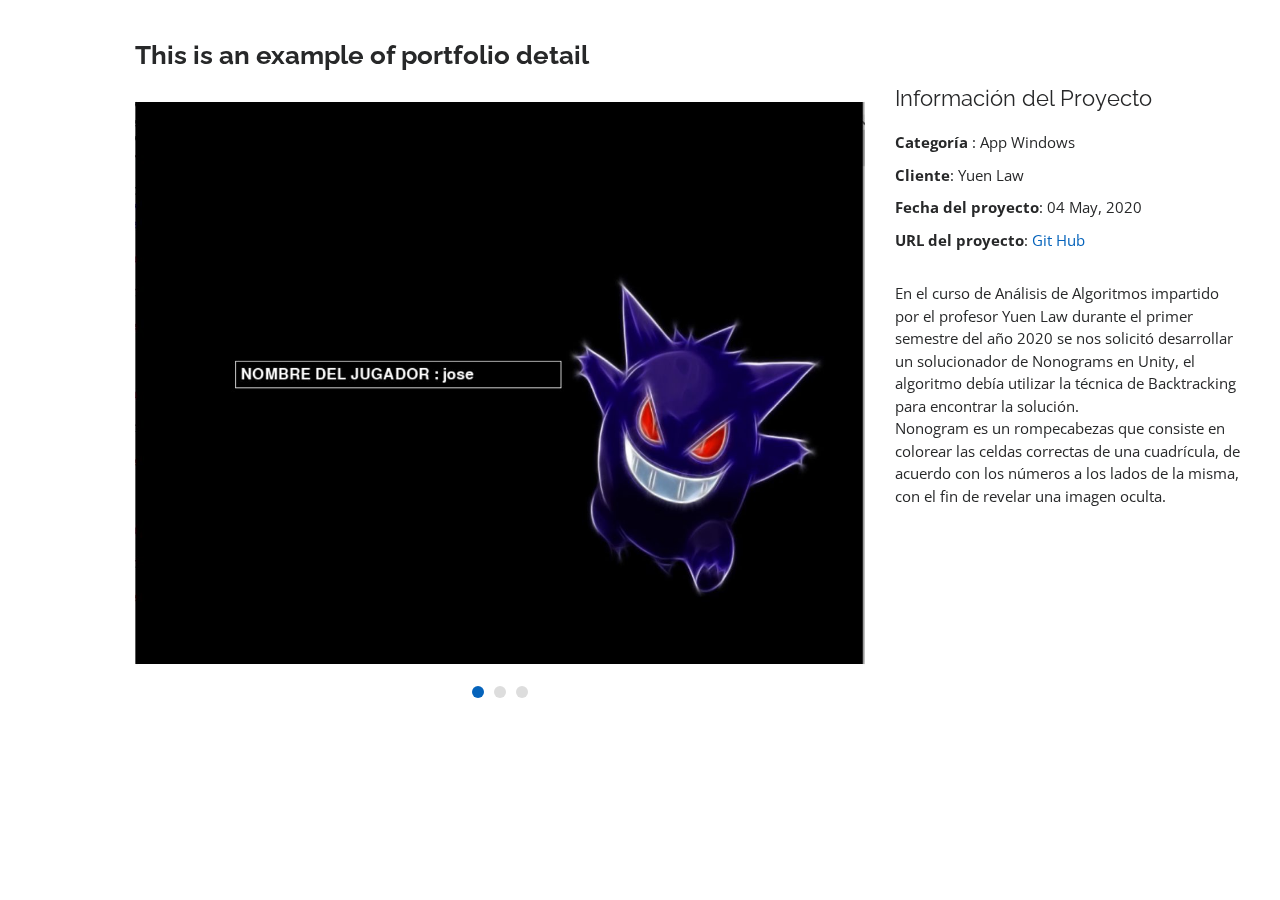
==== MyResume/portfolio-details-connect-four.html @ fcbcdb6d "Update" ====
<!DOCTYPE html>
<html lang="en">

<head>
    <meta charset="utf-8">
    <meta content="width=device-width, initial-scale=1.0" name="viewport">

    <title>Portfolio Details - Personal Bootstrap Template</title>
    <meta content="" name="description">
    <meta content="" name="keywords">

    <!-- Favicons -->
    <link href="assets/img/favicon.png" rel="icon">
    <link href="assets/img/apple-touch-icon.png" rel="apple-touch-icon">

    <!-- Google Fonts -->
    <link href="https://fonts.googleapis.com/css?family=Open+Sans:300,300i,400,400i,600,600i,700,700i|Raleway:300,300i,400,400i,500,500i,600,600i,700,700i|Poppins:300,300i,400,400i,500,500i,600,600i,700,700i" rel="stylesheet">

    <!-- Vendor CSS Files -->
    <link href="assets/vendor/bootstrap/css/bootstrap.min.css" rel="stylesheet">
    <link href="assets/vendor/icofont/icofont.min.css" rel="stylesheet">
    <link href="assets/vendor/boxicons/css/boxicons.min.css" rel="stylesheet">
    <link href="assets/vendor/venobox/venobox.css" rel="stylesheet">
    <link href="assets/vendor/owl.carousel/assets/owl.carousel.min.css" rel="stylesheet">
    <link href="assets/vendor/aos/aos.css" rel="stylesheet">

    <!-- Template Main CSS File -->
    <link href="assets/css/style.css" rel="stylesheet">

    <!-- =======================================================
  * Template Name: MyResume - v2.2.1
  * Template URL: https://bootstrapmade.com/free-html-bootstrap-template-my-resume/
  * Author: BootstrapMade.com
  * License: https://bootstrapmade.com/license/
  ======================================================== -->
</head>

<body>

    <main id="main">

        <!-- ======= Portfolio Details ======= -->
        <section id="portfolio-details" class="portfolio-details">
            <div class="container" data-aos="fade-up">

                <div class="row">

                    <div class="col-lg-8">
                        <h2 class="portfolio-title">This is an example of portfolio detail</h2>
                        <div class="owl-carousel portfolio-details-carousel">
                            <img src="assets/img/portfolio/connect_four_1.jpg" class="img-fluid" alt="">
                            <img src="assets/img/portfolio/connect_four_2.jpg" class="img-fluid" alt="">
                            <img src="assets/img/portfolio/connect_four_3.jpg" class="img-fluid" alt="">
                        </div>
                    </div>

                    <div class="col-lg-4 portfolio-info">
                        <h3>Información del Proyecto</h3>
                        <ul>
                            <li><strong>Categoría </strong>: App Windows</li>
                            <li><strong>Cliente</strong>: Yuen Law</li>
                            <li><strong>Fecha del proyecto</strong>: 04 May, 2020</li>
                            <li><strong>URL del proyecto</strong>: <a href="https://github.com/JOQUINYD/Project1_AA">Git Hub</a></li>
                        </ul>

                        <p>
                            En el curso de Análisis de Algoritmos impartido por el profesor Yuen Law durante el primer semestre del año 2020 se nos solicitó desarrollar un solucionador de Nonograms en Unity, el algoritmo debía utilizar la técnica de Backtracking para encontrar la
                            solución.
                            <br> Nonogram es un rompecabezas que consiste en colorear las celdas correctas de una cuadrícula, de acuerdo con los números a los lados de la misma, con el fin de revelar una imagen oculta.
                        </p>

                    </div>

                </div>

            </div>
        </section>
        <!-- End Portfolio Details -->

    </main>
    <!-- End #main -->

    <a href="#" class="back-to-top"><i class="bx bx-up-arrow-alt"></i></a>
    <div id="preloader"></div>

    <!-- Vendor JS Files -->
    <script src="assets/vendor/jquery/jquery.min.js"></script>
    <script src="assets/vendor/bootstrap/js/bootstrap.bundle.min.js"></script>
    <script src="assets/vendor/jquery.easing/jquery.easing.min.js"></script>
    <script src="assets/vendor/php-email-form/validate.js"></script>
    <script src="assets/vendor/waypoints/jquery.waypoints.min.js"></script>
    <script src="assets/vendor/counterup/counterup.min.js"></script>
    <script src="assets/vendor/isotope-layout/isotope.pkgd.min.js"></script>
    <script src="assets/vendor/venobox/venobox.min.js"></script>
    <script src="assets/vendor/owl.carousel/owl.carousel.min.js"></script>
    <script src="assets/vendor/typed.js/typed.min.js"></script>
    <script src="assets/vendor/aos/aos.js"></script>

    <!-- Template Main JS File -->
    <script src="assets/js/main.js"></script>

</body>

</html>
---- MyResume/assets/vendor/venobox/venobox.css ----
/* ------ venobox.css --------*/
.vbox-overlay *, .vbox-overlay *:before, .vbox-overlay *:after{
    -webkit-backface-visibility: hidden;
    -webkit-box-sizing:border-box;
    -moz-box-sizing:border-box;
    box-sizing:border-box;
}
.vbox-overlay * { 
    -webkit-backface-visibility: visible;
    backface-visibility: visible;
}
.vbox-overlay{
    display: -webkit-flex;
    display: flex;
    -webkit-flex-direction: column;
    flex-direction: column;
    -webkit-justify-content: center;
    justify-content: center;
    -webkit-align-items: center;
    align-items: center;
    position: fixed;
    left: 0;
    top: 0;
    bottom: 0;
    right: 0;
    z-index: 999999;
}

/* ----- navigation ----- */
.vbox-title{
    width: 100%;
    height: 40px;
    float: left;
    text-align: center;
    line-height: 28px;
    font-size: 12px;
    padding: 6px 50px;
    overflow: hidden;
    position: fixed;
    display: none;
    left: 0;
    z-index: 89;
}
.vbox-close{
    cursor: pointer;
    position: fixed;
    top: -1px;
    right: 0;
    width: 50px;
    height: 40px;
    padding: 6px;
    display: block;
    background-position:10px center;
    overflow: hidden;
    font-size: 24px;
    line-height: 1;
    text-align: center;
    z-index: 99;
}
.vbox-left{
    cursor: pointer;
    position: fixed;
    left: 0;
    height: 40px;
    overflow: hidden;
    line-height: 28px;
    font-size: 12px;
    z-index: 99;
    display: flex;
    align-items:center;
}
.vbox-num{
    display: inline-block;
    margin: 6px 0 6px 15px;
}
/* ----- Social share ----- */
.vbox-share{
    line-height: 28px;
    font-size: 12px;
    overflow: hidden;
    position: fixed;
    left: 0;
    z-index: 98;
    display: flex;
    align-items:center;
    justify-content: center;
    width: 100%;
    text-align: center;
}
.vbox-share svg{
    max-height: 28px;
    width: 28px;
    z-index: 10;
    margin-left: 12px;
    margin-top: 6px;
    margin-bottom: 6px;
    vertical-align: middle;
}


/* ----- navigation ARROWS ----- */
.vbox-next, .vbox-prev{
    position: fixed;
    top: 50%;
    margin-top: -15px;
    overflow: hidden;
    cursor: pointer;
    display: block;
    width: 45px;
    height: 45px;
    z-index: 99;
}
.vbox-next span, .vbox-prev span{
    position: relative;
    width: 20px;
    height: 20px;
    border: 2px solid transparent;
    border-top-color: #B6B6B6;
    border-right-color: #B6B6B6;
    text-indent: -100px;
    position: absolute;
    top: 8px;
    display: block;
}
.vbox-prev{
    left: 15px;
}
.vbox-next{
    right: 15px;
}
.vbox-prev span{
    left: 10px;
    -ms-transform: rotate(-135deg);
    -webkit-transform: rotate(-135deg);
    transform: rotate(-135deg);
}
.vbox-next span{
    -ms-transform: rotate(45deg);
    -webkit-transform: rotate(45deg);
    transform: rotate(45deg);
    right: 10px;
}
/* ------- inline window ------ */
.vbox-inline{
    width: 420px;
    height: 315px;
    height: 70vh;
    padding: 10px;
    background: #fff;
    margin: 0 auto;
    overflow: auto;
    text-align: left;
}
/* ------- Video & iFrames window ------ */
.venoframe{
    max-width: 100%;
    width: 100%;
    border: none;
    width: 100%;
    height: 260px;
    height: 70vh;
}
.venoframe.vbvid{
    height: 260px;
}
@media (min-width: 768px) {
    .venoframe, .vbox-inline{
        width: 90%;
        height: 360px;
        height: 70vh;
    }
    .venoframe.vbvid{
        width: 640px;
        height: 360px;
    }
}
@media (min-width: 992px) {
    .venoframe, .vbox-inline{
        max-width: 1200px;
        width: 80%;
        height: 540px;
        height: 70vh;
    }
    .venoframe.vbvid{
        width: 960px;
        height: 540px;
    }
}
/* 
Please do NOT edit this part! 
or at least read this note: http://i.imgur.com/7C0ws9e.gif
*/
.vbox-open{
    overflow: hidden;
}
.vbox-container{
    position: absolute;
    left: 0;
    right: 0;
    top: 0;
    bottom: 0;
    overflow-x: hidden;
    overflow-y: scroll;
    overflow-scrolling: touch;
    -webkit-overflow-scrolling: touch;
    z-index: 20;
    max-height: 100%;

}

.vbox-content{
    text-align: center;
    float: left;
    width: 100%;
    position: relative;
    overflow: hidden;
    padding: 20px 4%;
}
.vbox-container img{
    max-width: 100%;
    height: auto;
}
.vbox-figlio{
    box-shadow: 0 0 12px rgba(0,0,0,0.19), 0 6px 6px rgba(0,0,0,0.23);
    max-width: 100%;
    text-align: initial;
}
img.vbox-figlio{
    -webkit-user-select: none;
-khtml-user-select: none;
-moz-user-select: none;
-o-user-select: none;
user-select: none;
}
.vbox-content.swipe-left{
    margin-left: -200px !important;
}
.vbox-content.swipe-right{
    margin-left: 200px !important;
}
.vbox-animated{
    webkit-transition: margin 300ms ease-out;
    transition: margin 300ms ease-out;
}

/* ---------- preloader ----------
 * SPINKIT 
 * http://tobiasahlin.com/spinkit/
-------------------------------- */
.sk-double-bounce,.sk-rotating-plane{width:40px;height:40px;margin:40px auto}.sk-rotating-plane{background-color:#333;-webkit-animation:sk-rotatePlane 1.2s infinite ease-in-out;animation:sk-rotatePlane 1.2s infinite ease-in-out}@-webkit-keyframes sk-rotatePlane{0%{-webkit-transform:perspective(120px) rotateX(0) rotateY(0);transform:perspective(120px) rotateX(0) rotateY(0)}50%{-webkit-transform:perspective(120px) rotateX(-180.1deg) rotateY(0);transform:perspective(120px) rotateX(-180.1deg) rotateY(0)}100%{-webkit-transform:perspective(120px) rotateX(-180deg) rotateY(-179.9deg);transform:perspective(120px) rotateX(-180deg) rotateY(-179.9deg)}}@keyframes sk-rotatePlane{0%{-webkit-transform:perspective(120px) rotateX(0) rotateY(0);transform:perspective(120px) rotateX(0) rotateY(0)}50%{-webkit-transform:perspective(120px) rotateX(-180.1deg) rotateY(0);transform:perspective(120px) rotateX(-180.1deg) rotateY(0)}100%{-webkit-transform:perspective(120px) rotateX(-180deg) rotateY(-179.9deg);transform:perspective(120px) rotateX(-180deg) rotateY(-179.9deg)}}.sk-double-bounce{position:relative}.sk-double-bounce .sk-child{width:100%;height:100%;border-radius:50%;background-color:#333;opacity:.6;position:absolute;top:0;left:0;-webkit-animation:sk-doubleBounce 2s infinite ease-in-out;animation:sk-doubleBounce 2s infinite ease-in-out}.sk-chasing-dots .sk-child,.sk-spinner-pulse,.sk-three-bounce .sk-child{background-color:#333;border-radius:100%}.sk-double-bounce .sk-double-bounce2{-webkit-animation-delay:-1s;animation-delay:-1s}@-webkit-keyframes sk-doubleBounce{0%,100%{-webkit-transform:scale(0);transform:scale(0)}50%{-webkit-transform:scale(1);transform:scale(1)}}@keyframes sk-doubleBounce{0%,100%{-webkit-transform:scale(0);transform:scale(0)}50%{-webkit-transform:scale(1);transform:scale(1)}}.sk-wave{margin:40px auto;width:50px;height:40px;text-align:center;font-size:10px}.sk-wave .sk-rect{background-color:#333;height:100%;width:6px;display:inline-block;-webkit-animation:sk-waveStretchDelay 1.2s infinite ease-in-out;animation:sk-waveStretchDelay 1.2s infinite ease-in-out}.sk-wave .sk-rect1{-webkit-animation-delay:-1.2s;animation-delay:-1.2s}.sk-wave .sk-rect2{-webkit-animation-delay:-1.1s;animation-delay:-1.1s}.sk-wave .sk-rect3{-webkit-animation-delay:-1s;animation-delay:-1s}.sk-wave .sk-rect4{-webkit-animation-delay:-.9s;animation-delay:-.9s}.sk-wave .sk-rect5{-webkit-animation-delay:-.8s;animation-delay:-.8s}@-webkit-keyframes sk-waveStretchDelay{0%,100%,40%{-webkit-transform:scaleY(.4);transform:scaleY(.4)}20%{-webkit-transform:scaleY(1);transform:scaleY(1)}}@keyframes sk-waveStretchDelay{0%,100%,40%{-webkit-transform:scaleY(.4);transform:scaleY(.4)}20%{-webkit-transform:scaleY(1);transform:scaleY(1)}}.sk-wandering-cubes{margin:40px auto;width:40px;height:40px;position:relative}.sk-wandering-cubes .sk-cube{background-color:#333;width:10px;height:10px;position:absolute;top:0;left:0;-webkit-animation:sk-wanderingCube 1.8s ease-in-out -1.8s infinite both;animation:sk-wanderingCube 1.8s ease-in-out -1.8s infinite both}.sk-chasing-dots,.sk-spinner-pulse{width:40px;height:40px;margin:40px auto}.sk-wandering-cubes .sk-cube2{-webkit-animation-delay:-.9s;animation-delay:-.9s}@-webkit-keyframes sk-wanderingCube{0%{-webkit-transform:rotate(0);transform:rotate(0)}25%{-webkit-transform:translateX(30px) rotate(-90deg) scale(.5);transform:translateX(30px) rotate(-90deg) scale(.5)}50%{-webkit-transform:translateX(30px) translateY(30px) rotate(-179deg);transform:translateX(30px) translateY(30px) rotate(-179deg)}50.1%{-webkit-transform:translateX(30px) translateY(30px) rotate(-180deg);transform:translateX(30px) translateY(30px) rotate(-180deg)}75%{-webkit-transform:translateX(0) translateY(30px) rotate(-270deg) scale(.5);transform:translateX(0) translateY(30px) rotate(-270deg) scale(.5)}100%{-webkit-transform:rotate(-360deg);transform:rotate(-360deg)}}@keyframes sk-wanderingCube{0%{-webkit-transform:rotate(0);transform:rotate(0)}25%{-webkit-transform:translateX(30px) rotate(-90deg) scale(.5);transform:translateX(30px) rotate(-90deg) scale(.5)}50%{-webkit-transform:translateX(30px) translateY(30px) rotate(-179deg);transform:translateX(30px) translateY(30px) rotate(-179deg)}50.1%{-webkit-transform:translateX(30px) translateY(30px) rotate(-180deg);transform:translateX(30px) translateY(30px) rotate(-180deg)}75%{-webkit-transform:translateX(0) translateY(30px) rotate(-270deg) scale(.5);transform:translateX(0) translateY(30px) rotate(-270deg) scale(.5)}100%{-webkit-transform:rotate(-360deg);transform:rotate(-360deg)}}.sk-spinner-pulse{-webkit-animation:sk-pulseScaleOut 1s infinite ease-in-out;animation:sk-pulseScaleOut 1s infinite ease-in-out}@-webkit-keyframes sk-pulseScaleOut{0%{-webkit-transform:scale(0);transform:scale(0)}100%{-webkit-transform:scale(1);transform:scale(1);opacity:0}}@keyframes sk-pulseScaleOut{0%{-webkit-transform:scale(0);transform:scale(0)}100%{-webkit-transform:scale(1);transform:scale(1);opacity:0}}.sk-chasing-dots{position:relative;text-align:center;-webkit-animation:sk-chasingDotsRotate 2s infinite linear;animation:sk-chasingDotsRotate 2s infinite linear}.sk-chasing-dots .sk-child{width:60%;height:60%;display:inline-block;position:absolute;top:0;-webkit-animation:sk-chasingDotsBounce 2s infinite ease-in-out;animation:sk-chasingDotsBounce 2s infinite ease-in-out}.sk-chasing-dots .sk-dot2{top:auto;bottom:0;-webkit-animation-delay:-1s;animation-delay:-1s}@-webkit-keyframes sk-chasingDotsRotate{100%{-webkit-transform:rotate(360deg);transform:rotate(360deg)}}@keyframes sk-chasingDotsRotate{100%{-webkit-transform:rotate(360deg);transform:rotate(360deg)}}@-webkit-keyframes sk-chasingDotsBounce{0%,100%{-webkit-transform:scale(0);transform:scale(0)}50%{-webkit-transform:scale(1);transform:scale(1)}}@keyframes sk-chasingDotsBounce{0%,100%{-webkit-transform:scale(0);transform:scale(0)}50%{-webkit-transform:scale(1);transform:scale(1)}}.sk-three-bounce{margin:40px auto;width:80px;text-align:center}.sk-three-bounce .sk-child{width:20px;height:20px;display:inline-block;-webkit-animation:sk-three-bounce 1.4s ease-in-out 0s infinite both;animation:sk-three-bounce 1.4s ease-in-out 0s infinite both}.sk-circle .sk-child:before,.sk-fading-circle .sk-circle:before{display:block;border-radius:100%;content:'';background-color:#333}.sk-three-bounce .sk-bounce1{-webkit-animation-delay:-.32s;animation-delay:-.32s}.sk-three-bounce .sk-bounce2{-webkit-animation-delay:-.16s;animation-delay:-.16s}@-webkit-keyframes sk-three-bounce{0%,100%,80%{-webkit-transform:scale(0);transform:scale(0)}40%{-webkit-transform:scale(1);transform:scale(1)}}@keyframes sk-three-bounce{0%,100%,80%{-webkit-transform:scale(0);transform:scale(0)}40%{-webkit-transform:scale(1);transform:scale(1)}}.sk-circle{margin:40px auto;width:40px;height:40px;position:relative}.sk-circle .sk-child{width:100%;height:100%;position:absolute;left:0;top:0}.sk-circle .sk-child:before{margin:0 auto;width:15%;height:15%;-webkit-animation:sk-circleBounceDelay 1.2s infinite ease-in-out both;animation:sk-circleBounceDelay 1.2s infinite ease-in-out both}.sk-circle .sk-circle2{-webkit-transform:rotate(30deg);-ms-transform:rotate(30deg);transform:rotate(30deg)}.sk-circle .sk-circle3{-webkit-transform:rotate(60deg);-ms-transform:rotate(60deg);transform:rotate(60deg)}.sk-circle .sk-circle4{-webkit-transform:rotate(90deg);-ms-transform:rotate(90deg);transform:rotate(90deg)}.sk-circle .sk-circle5{-webkit-transform:rotate(120deg);-ms-transform:rotate(120deg);transform:rotate(120deg)}.sk-circle .sk-circle6{-webkit-transform:rotate(150deg);-ms-transform:rotate(150deg);transform:rotate(150deg)}.sk-circle .sk-circle7{-webkit-transform:rotate(180deg);-ms-transform:rotate(180deg);transform:rotate(180deg)}.sk-circle .sk-circle8{-webkit-transform:rotate(210deg);-ms-transform:rotate(210deg);transform:rotate(210deg)}.sk-circle .sk-circle9{-webkit-transform:rotate(240deg);-ms-transform:rotate(240deg);transform:rotate(240deg)}.sk-circle .sk-circle10{-webkit-transform:rotate(270deg);-ms-transform:rotate(270deg);transform:rotate(270deg)}.sk-circle .sk-circle11{-webkit-transform:rotate(300deg);-ms-transform:rotate(300deg);transform:rotate(300deg)}.sk-circle .sk-circle12{-webkit-transform:rotate(330deg);-ms-transform:rotate(330deg);transform:rotate(330deg)}.sk-circle .sk-circle2:before{-webkit-animation-delay:-1.1s;animation-delay:-1.1s}.sk-circle .sk-circle3:before{-webkit-animation-delay:-1s;animation-delay:-1s}.sk-circle .sk-circle4:before{-webkit-animation-delay:-.9s;animation-delay:-.9s}.sk-circle .sk-circle5:before{-webkit-animation-delay:-.8s;animation-delay:-.8s}.sk-circle .sk-circle6:before{-webkit-animation-delay:-.7s;animation-delay:-.7s}.sk-circle .sk-circle7:before{-webkit-animation-delay:-.6s;animation-delay:-.6s}.sk-circle .sk-circle8:before{-webkit-animation-delay:-.5s;animation-delay:-.5s}.sk-circle .sk-circle9:before{-webkit-animation-delay:-.4s;animation-delay:-.4s}.sk-circle .sk-circle10:before{-webkit-animation-delay:-.3s;animation-delay:-.3s}.sk-circle .sk-circle11:before{-webkit-animation-delay:-.2s;animation-delay:-.2s}.sk-circle .sk-circle12:before{-webkit-animation-delay:-.1s;animation-delay:-.1s}@-webkit-keyframes sk-circleBounceDelay{0%,100%,80%{-webkit-transform:scale(0);transform:scale(0)}40%{-webkit-transform:scale(1);transform:scale(1)}}@keyframes sk-circleBounceDelay{0%,100%,80%{-webkit-transform:scale(0);transform:scale(0)}40%{-webkit-transform:scale(1);transform:scale(1)}}.sk-cube-grid{width:40px;height:40px;margin:40px auto}.sk-cube-grid .sk-cube{width:33.33%;height:33.33%;background-color:#333;float:left;-webkit-animation:sk-cubeGridScaleDelay 1.3s infinite ease-in-out;animation:sk-cubeGridScaleDelay 1.3s infinite ease-in-out}.sk-cube-grid .sk-cube1{-webkit-animation-delay:.2s;animation-delay:.2s}.sk-cube-grid .sk-cube2{-webkit-animation-delay:.3s;animation-delay:.3s}.sk-cube-grid .sk-cube3{-webkit-animation-delay:.4s;animation-delay:.4s}.sk-cube-grid .sk-cube4{-webkit-animation-delay:.1s;animation-delay:.1s}.sk-cube-grid .sk-cube5{-webkit-animation-delay:.2s;animation-delay:.2s}.sk-cube-grid .sk-cube6{-webkit-animation-delay:.3s;animation-delay:.3s}.sk-cube-grid .sk-cube7{-webkit-animation-delay:0ms;animation-delay:0ms}.sk-cube-grid .sk-cube8{-webkit-animation-delay:.1s;animation-delay:.1s}.sk-cube-grid .sk-cube9{-webkit-animation-delay:.2s;animation-delay:.2s}@-webkit-keyframes sk-cubeGridScaleDelay{0%,100%,70%{-webkit-transform:scale3D(1,1,1);transform:scale3D(1,1,1)}35%{-webkit-transform:scale3D(0,0,1);transform:scale3D(0,0,1)}}@keyframes sk-cubeGridScaleDelay{0%,100%,70%{-webkit-transform:scale3D(1,1,1);transform:scale3D(1,1,1)}35%{-webkit-transform:scale3D(0,0,1);transform:scale3D(0,0,1)}}.sk-fading-circle{margin:40px auto;width:40px;height:40px;position:relative}.sk-fading-circle .sk-circle{width:100%;height:100%;position:absolute;left:0;top:0}.sk-fading-circle .sk-circle:before{margin:0 auto;width:15%;height:15%;-webkit-animation:sk-circleFadeDelay 1.2s infinite ease-in-out both;animation:sk-circleFadeDelay 1.2s infinite ease-in-out both}.sk-fading-circle .sk-circle2{-webkit-transform:rotate(30deg);-ms-transform:rotate(30deg);transform:rotate(30deg)}.sk-fading-circle .sk-circle3{-webkit-transform:rotate(60deg);-ms-transform:rotate(60deg);transform:rotate(60deg)}.sk-fading-circle .sk-circle4{-webkit-transform:rotate(90deg);-ms-transform:rotate(90deg);transform:rotate(90deg)}.sk-fading-circle .sk-circle5{-webkit-transform:rotate(120deg);-ms-transform:rotate(120deg);transform:rotate(120deg)}.sk-fading-circle .sk-circle6{-webkit-transform:rotate(150deg);-ms-transform:rotate(150deg);transform:rotate(150deg)}.sk-fading-circle .sk-circle7{-webkit-transform:rotate(180deg);-ms-transform:rotate(180deg);transform:rotate(180deg)}.sk-fading-circle .sk-circle8{-webkit-transform:rotate(210deg);-ms-transform:rotate(210deg);transform:rotate(210deg)}.sk-fading-circle .sk-circle9{-webkit-transform:rotate(240deg);-ms-transform:rotate(240deg);transform:rotate(240deg)}.sk-fading-circle .sk-circle10{-webkit-transform:rotate(270deg);-ms-transform:rotate(270deg);transform:rotate(270deg)}.sk-fading-circle .sk-circle11{-webkit-transform:rotate(300deg);-ms-transform:rotate(300deg);transform:rotate(300deg)}.sk-fading-circle .sk-circle12{-webkit-transform:rotate(330deg);-ms-transform:rotate(330deg);transform:rotate(330deg)}.sk-fading-circle .sk-circle2:before{-webkit-animation-delay:-1.1s;animation-delay:-1.1s}.sk-fading-circle .sk-circle3:before{-webkit-animation-delay:-1s;animation-delay:-1s}.sk-fading-circle .sk-circle4:before{-webkit-animation-delay:-.9s;animation-delay:-.9s}.sk-fading-circle .sk-circle5:before{-webkit-animation-delay:-.8s;animation-delay:-.8s}.sk-fading-circle .sk-circle6:before{-webkit-animation-delay:-.7s;animation-delay:-.7s}.sk-fading-circle .sk-circle7:before{-webkit-animation-delay:-.6s;animation-delay:-.6s}.sk-fading-circle .sk-circle8:before{-webkit-animation-delay:-.5s;animation-delay:-.5s}.sk-fading-circle .sk-circle9:before{-webkit-animation-delay:-.4s;animation-delay:-.4s}.sk-fading-circle .sk-circle10:before{-webkit-animation-delay:-.3s;animation-delay:-.3s}.sk-fading-circle .sk-circle11:before{-webkit-animation-delay:-.2s;animation-delay:-.2s}.sk-fading-circle .sk-circle12:before{-webkit-animation-delay:-.1s;animation-delay:-.1s}@-webkit-keyframes sk-circleFadeDelay{0%,100%,39%{opacity:0}40%{opacity:1}}@keyframes sk-circleFadeDelay{0%,100%,39%{opacity:0}40%{opacity:1}}.sk-folding-cube{margin:40px auto;width:40px;height:40px;position:relative;-webkit-transform:rotateZ(45deg);transform:rotateZ(45deg)}.sk-folding-cube .sk-cube{float:left;width:50%;height:50%;position:relative;-webkit-transform:scale(1.1);-ms-transform:scale(1.1);transform:scale(1.1)}.sk-folding-cube .sk-cube:before{content:'';position:absolute;top:0;left:0;width:100%;height:100%;background-color:#333;-webkit-animation:sk-foldCubeAngle 2.4s infinite linear both;animation:sk-foldCubeAngle 2.4s infinite linear both;-webkit-transform-origin:100% 100%;-ms-transform-origin:100% 100%;transform-origin:100% 100%}.sk-folding-cube .sk-cube2{-webkit-transform:scale(1.1) rotateZ(90deg);transform:scale(1.1) rotateZ(90deg)}.sk-folding-cube .sk-cube3{-webkit-transform:scale(1.1) rotateZ(180deg);transform:scale(1.1) rotateZ(180deg)}.sk-folding-cube .sk-cube4{-webkit-transform:scale(1.1) rotateZ(270deg);transform:scale(1.1) rotateZ(270deg)}.sk-folding-cube .sk-cube2:before{-webkit-animation-delay:.3s;animation-delay:.3s}.sk-folding-cube .sk-cube3:before{-webkit-animation-delay:.6s;animation-delay:.6s}.sk-folding-cube .sk-cube4:before{-webkit-animation-delay:.9s;animation-delay:.9s}@-webkit-keyframes sk-foldCubeAngle{0%,10%{-webkit-transform:perspective(140px) rotateX(-180deg);transform:perspective(140px) rotateX(-180deg);opacity:0}25%,75%{-webkit-transform:perspective(140px) rotateX(0);transform:perspective(140px) rotateX(0);opacity:1}100%,90%{-webkit-transform:perspective(140px) rotateY(180deg);transform:perspective(140px) rotateY(180deg);opacity:0}}@keyframes sk-foldCubeAngle{0%,10%{-webkit-transform:perspective(140px) rotateX(-180deg);transform:perspective(140px) rotateX(-180deg);opacity:0}25%,75%{-webkit-transform:perspective(140px) rotateX(0);transform:perspective(140px) rotateX(0);opacity:1}100%,90%{-webkit-transform:perspective(140px) rotateY(180deg);transform:perspective(140px) rotateY(180deg);opacity:0}}
---- MyResume/assets/css/style.css ----
/**
* Template Name: MyResume - v2.2.1
* Template URL: https://bootstrapmade.com/free-html-bootstrap-template-my-resume/
* Author: BootstrapMade.com
* License: https://bootstrapmade.com/license/
*/


/*--------------------------------------------------------------
# General
--------------------------------------------------------------*/

body {
    font-family: "Open Sans", sans-serif;
    color: #272829;
}

a {
    color: #0563bb;
}

a:hover {
    color: #067ded;
    text-decoration: none;
}

h1,
h2,
h3,
h4,
h5,
h6 {
    font-family: "Raleway", sans-serif;
}


/*--------------------------------------------------------------
# Back to top button
--------------------------------------------------------------*/

.back-to-top {
    position: fixed;
    display: none;
    width: 40px;
    height: 40px;
    border-radius: 50px;
    right: 15px;
    bottom: 15px;
    background: #0563bb;
    color: #fff;
    transition: display 0.5s ease-in-out;
    z-index: 99999;
}

.back-to-top i {
    font-size: 24px;
    position: absolute;
    top: 7px;
    left: 8px;
}

.back-to-top:hover {
    color: #fff;
    background: #0678e3;
    transition: background 0.2s ease-in-out;
}


/*--------------------------------------------------------------
# Preloader
--------------------------------------------------------------*/

#preloader {
    position: fixed;
    top: 0;
    left: 0;
    right: 0;
    bottom: 0;
    z-index: 9999;
    overflow: hidden;
    background: #fff;
}

#preloader:before {
    content: "";
    position: fixed;
    top: calc(50% - 30px);
    left: calc(50% - 30px);
    border: 6px solid #0563bb;
    border-top-color: #fff;
    border-bottom-color: #fff;
    border-radius: 50%;
    width: 60px;
    height: 60px;
    -webkit-animation: animate-preloader 1s linear infinite;
    animation: animate-preloader 1s linear infinite;
}

@-webkit-keyframes animate-preloader {
    0% {
        transform: rotate(0deg);
    }
    100% {
        transform: rotate(360deg);
    }
}

@keyframes animate-preloader {
    0% {
        transform: rotate(0deg);
    }
    100% {
        transform: rotate(360deg);
    }
}


/*--------------------------------------------------------------
# Disable aos animation delay on mobile devices
--------------------------------------------------------------*/

@media screen and (max-width: 768px) {
    [data-aos-delay] {
        transition-delay: 0 !important;
    }
}


/*--------------------------------------------------------------
# Header
--------------------------------------------------------------*/

#header {
    position: fixed;
    top: 0;
    left: 0;
    bottom: 0;
    z-index: 9997;
    transition: all 0.5s;
    padding: 15px;
    overflow-y: auto;
}

@media (max-width: 992px) {
    #header {
        width: 300px;
        background: #fff;
        border-right: 1px solid #e6e9ec;
        left: -300px;
    }
}

@media (min-width: 992px) {
    #main {
        margin-left: 100px;
    }
}


/*--------------------------------------------------------------
# Navigation Menu
--------------------------------------------------------------*/


/* Desktop Navigation */

.nav-menu * {
    margin: 0;
    padding: 0;
    list-style: none;
}

.nav-menu>ul>li {
    position: relative;
    white-space: nowrap;
}

.nav-menu a {
    display: flex;
    align-items: center;
    color: #45505b;
    padding: 10px 18px;
    margin-bottom: 8px;
    transition: 0.3s;
    font-size: 15px;
    border-radius: 50px;
    background: #f2f3f5;
    height: 56px;
    width: 100%;
    overflow: hidden;
    transition: 0.3s;
}

.nav-menu a i {
    font-size: 20px;
}

.nav-menu a span {
    padding: 0 5px 0 7px;
    color: #45505b;
}

@media (min-width: 992px) {
    .nav-menu a {
        width: 56px;
    }
    .nav-menu a span {
        display: none;
        color: #fff;
    }
}

.nav-menu a:hover,
.nav-menu .active>a,
.nav-menu li:hover>a {
    color: #fff;
    background: #0563bb;
}

.nav-menu a:hover span,
.nav-menu .active>a span,
.nav-menu li:hover>a span {
    color: #fff;
}

.nav-menu a:hover,
.nav-menu li:hover>a {
    width: 100%;
    color: #fff;
}

.nav-menu a:hover span,
.nav-menu li:hover>a span {
    display: block;
}


/* Mobile Navigation */

.mobile-nav-toggle {
    position: fixed;
    right: 15px;
    top: 15px;
    z-index: 9998;
    border: 0;
    background: none;
    font-size: 24px;
    transition: all 0.4s;
    outline: none !important;
    line-height: 1;
    cursor: pointer;
    text-align: right;
}

.mobile-nav-toggle i {
    color: #45505b;
}

.mobile-nav-active {
    overflow: hidden;
}

.mobile-nav-active #header {
    left: 0;
}

.mobile-nav-active .mobile-nav-toggle i {
    color: #0563bb;
}


/*--------------------------------------------------------------
# Hero Section
--------------------------------------------------------------*/

#hero {
    width: 100%;
    height: 100vh;
    background: url("../img/jose-bg.jpeg") top right no-repeat;
    background-size: cover;
    position: relative;
}

@media (min-width: 992px) {
    #hero {
        padding-left: 160px;
    }
}

#hero:before {
    content: "";
    background: rgba(255, 255, 255, 0.8);
    position: absolute;
    bottom: 0;
    top: 0;
    left: 0;
    right: 0;
}

#hero h1 {
    margin: 0;
    font-size: 64px;
    font-weight: 700;
    line-height: 56px;
    color: #45505b;
}

#hero p {
    color: #45505b;
    margin: 15px 0 0 0;
    font-size: 26px;
    font-family: "Poppins", sans-serif;
}

#hero p span {
    color: #0563bb;
    letter-spacing: 1px;
}

#hero .social-links {
    margin-top: 30px;
}

#hero .social-links a {
    font-size: 24px;
    display: inline-block;
    color: #45505b;
    line-height: 1;
    margin-right: 20px;
    transition: 0.3s;
}

#hero .social-links a:hover {
    color: #0563bb;
}

@media (max-width: 992px) {
    #hero {
        text-align: center;
    }
    #hero h1 {
        font-size: 32px;
        line-height: 36px;
    }
    #hero p {
        margin-top: 10px;
        font-size: 20px;
        line-height: 24px;
    }
}


/*--------------------------------------------------------------
# Sections General
--------------------------------------------------------------*/

section {
    padding: 60px 0;
    overflow: hidden;
}

.section-title {
    text-align: center;
    padding-bottom: 30px;
}

.section-title h2 {
    font-size: 32px;
    font-weight: bold;
    text-transform: uppercase;
    margin-bottom: 20px;
    padding-bottom: 20px;
    position: relative;
    color: #45505b;
}

.section-title h2::before {
    content: '';
    position: absolute;
    display: block;
    width: 120px;
    height: 1px;
    background: #ddd;
    bottom: 1px;
    left: calc(50% - 60px);
}

.section-title h2::after {
    content: '';
    position: absolute;
    display: block;
    width: 40px;
    height: 3px;
    background: #0563bb;
    bottom: 0;
    left: calc(50% - 20px);
}

.section-title p {
    margin-bottom: 0;
}


/*--------------------------------------------------------------
# About
--------------------------------------------------------------*/

.about .content h3 {
    font-weight: 700;
    font-size: 26px;
    color: #728394;
}

.about .content ul {
    list-style: none;
    padding: 0;
}

.about .content ul li {
    padding-bottom: 10px;
}

.about .content ul i {
    font-size: 20px;
    padding-right: 2px;
    color: #0563bb;
}

.about .content p:last-child {
    margin-bottom: 0;
}


/*--------------------------------------------------------------
# Facts
--------------------------------------------------------------*/

.facts .count-box {
    padding: 30px 30px 25px 30px;
    margin-top: 30px;
    width: 100%;
    position: relative;
    text-align: center;
    background: #fff;
}

.facts .count-box i {
    position: absolute;
    top: -25px;
    left: 50%;
    transform: translateX(-50%);
    font-size: 24px;
    background: #0563bb;
    padding: 12px;
    color: #fff;
    border-radius: 50px;
}

.facts .count-box span {
    font-size: 36px;
    display: block;
    font-weight: 600;
    color: #011426;
}

.facts .count-box p {
    padding: 0;
    margin: 0;
    font-family: "Raleway", sans-serif;
    font-size: 14px;
}


/*--------------------------------------------------------------
# Akills
--------------------------------------------------------------*/

.skills .progress {
    height: 50px;
    display: block;
    background: none;
}

.skills .progress .skill {
    padding: 10px 0;
    margin: 0 0 6px 0;
    text-transform: uppercase;
    display: block;
    font-weight: 600;
    font-family: "Poppins", sans-serif;
    color: #45505b;
}

.skills .progress .skill .val {
    float: right;
    font-style: normal;
}

.skills .progress-bar-wrap {
    background: #f2f3f5;
}

.skills .progress-bar {
    width: 1px;
    height: 10px;
    transition: .9s;
    background-color: #0563bb;
}


/*--------------------------------------------------------------
# Resume
--------------------------------------------------------------*/

.resume .resume-title {
    font-size: 26px;
    font-weight: 700;
    margin-top: 20px;
    margin-bottom: 20px;
    color: #45505b;
}

.resume .resume-item {
    padding: 0 0 20px 20px;
    margin-top: -2px;
    border-left: 2px solid #0563bb;
    position: relative;
}

.resume .resume-item h4 {
    line-height: 18px;
    font-size: 18px;
    font-weight: 600;
    text-transform: uppercase;
    font-family: "Poppins", sans-serif;
    color: #0563bb;
    margin-bottom: 10px;
}

.resume .resume-item h5 {
    font-size: 16px;
    background: #f7f8f9;
    padding: 5px 15px;
    display: inline-block;
    font-weight: 600;
    margin-bottom: 10px;
}

.resume .resume-item ul {
    padding-left: 20px;
}

.resume .resume-item ul li {
    padding-bottom: 10px;
}

.resume .resume-item:last-child {
    padding-bottom: 0;
}

.resume .resume-item::before {
    content: "";
    position: absolute;
    width: 16px;
    height: 16px;
    border-radius: 50px;
    left: -9px;
    top: 0;
    background: #fff;
    border: 2px solid #0563bb;
}


/*--------------------------------------------------------------
# Portfolio
--------------------------------------------------------------*/

.portfolio .portfolio-item {
    margin-bottom: 30px;
}

.portfolio #portfolio-flters {
    padding: 0;
    margin: 0 auto 25px auto;
    list-style: none;
    text-align: center;
    background: #fff;
    border-radius: 50px;
    padding: 2px 15px;
}

.portfolio #portfolio-flters li {
    cursor: pointer;
    display: inline-block;
    padding: 10px 15px;
    font-size: 14px;
    font-weight: 600;
    line-height: 1;
    text-transform: uppercase;
    color: #272829;
    margin-bottom: 5px;
    transition: all 0.3s ease-in-out;
}

.portfolio #portfolio-flters li:hover,
.portfolio #portfolio-flters li.filter-active {
    color: #0563bb;
}

.portfolio #portfolio-flters li:last-child {
    margin-right: 0;
}

.portfolio .portfolio-wrap {
    transition: 0.3s;
    position: relative;
    overflow: hidden;
    z-index: 1;
    background: rgba(69, 80, 91, 0.8);
}

.portfolio .portfolio-wrap::before {
    content: "";
    background: rgba(255, 255, 255, 0.7);
    position: absolute;
    left: 30px;
    right: 30px;
    top: 30px;
    bottom: 30px;
    transition: all ease-in-out 0.3s;
    z-index: 2;
    opacity: 0;
}

.portfolio .portfolio-wrap .portfolio-info {
    opacity: 0;
    position: absolute;
    top: 0;
    left: 0;
    right: 0;
    bottom: 0;
    text-align: center;
    z-index: 3;
    transition: all ease-in-out 0.3s;
    display: flex;
    flex-direction: column;
    justify-content: center;
    align-items: center;
}

.portfolio .portfolio-wrap .portfolio-info::before {
    display: block;
    content: "";
    width: 48px;
    height: 48px;
    position: absolute;
    top: 35px;
    left: 35px;
    border-top: 3px solid #d7dce1;
    border-left: 3px solid #d7dce1;
    transition: all 0.5s ease 0s;
    z-index: 9994;
}

.portfolio .portfolio-wrap .portfolio-info::after {
    display: block;
    content: "";
    width: 48px;
    height: 48px;
    position: absolute;
    bottom: 35px;
    right: 35px;
    border-bottom: 3px solid #d7dce1;
    border-right: 3px solid #d7dce1;
    transition: all 0.5s ease 0s;
    z-index: 9994;
}

.portfolio .portfolio-wrap .portfolio-info h4 {
    font-size: 20px;
    color: #45505b;
    font-weight: 600;
}

.portfolio .portfolio-wrap .portfolio-info p {
    color: #45505b;
    font-size: 14px;
    text-transform: uppercase;
    padding: 0;
    margin: 0;
}

.portfolio .portfolio-wrap .portfolio-links {
    text-align: center;
    z-index: 4;
}

.portfolio .portfolio-wrap .portfolio-links a {
    color: #45505b;
    margin: 0 2px;
    font-size: 28px;
    display: inline-block;
    transition: 0.3s;
}

.portfolio .portfolio-wrap .portfolio-links a:hover {
    color: #148af9;
}

.portfolio .portfolio-wrap:hover::before {
    top: 0;
    left: 0;
    right: 0;
    bottom: 0;
    opacity: 1;
}

.portfolio .portfolio-wrap:hover .portfolio-info {
    opacity: 1;
}

.portfolio .portfolio-wrap:hover .portfolio-info::before {
    top: 15px;
    left: 15px;
}

.portfolio .portfolio-wrap:hover .portfolio-info::after {
    bottom: 15px;
    right: 15px;
}


/*--------------------------------------------------------------
# Services
--------------------------------------------------------------*/

.services .icon-box {
    text-align: center;
    padding: 70px 20px 80px 20px;
    transition: all ease-in-out 0.3s;
    background: #fff;
    box-shadow: 0px 5px 90px 0px rgba(110, 123, 131, 0.05);
}

.services .icon-box .icon {
    margin: 0 auto;
    width: 100px;
    height: 100px;
    display: flex;
    align-items: center;
    justify-content: center;
    transition: ease-in-out 0.3s;
    position: relative;
}

.services .icon-box .icon i {
    font-size: 36px;
    transition: 0.5s;
    position: relative;
}

.services .icon-box .icon svg {
    position: absolute;
    top: 0;
    left: 0;
}

.services .icon-box .icon svg path {
    transition: 0.5s;
    fill: #f5f5f5;
}

.services .icon-box h4 {
    font-weight: 600;
    margin: 10px 0 15px 0;
    font-size: 22px;
}

.services .icon-box h4 a {
    color: #45505b;
    transition: ease-in-out 0.3s;
}

.services .icon-box p {
    line-height: 24px;
    font-size: 14px;
    margin-bottom: 0;
}

.services .icon-box:hover {
    border-color: #fff;
    box-shadow: 0px 0 35px 0 rgba(0, 0, 0, 0.08);
}

.services .iconbox-blue i {
    color: #47aeff;
}

.services .iconbox-blue:hover .icon i {
    color: #fff;
}

.services .iconbox-blue:hover .icon path {
    fill: #47aeff;
}

.services .iconbox-orange i {
    color: #ffa76e;
}

.services .iconbox-orange:hover .icon i {
    color: #fff;
}

.services .iconbox-orange:hover .icon path {
    fill: #ffa76e;
}

.services .iconbox-pink i {
    color: #e80368;
}

.services .iconbox-pink:hover .icon i {
    color: #fff;
}

.services .iconbox-pink:hover .icon path {
    fill: #e80368;
}

.services .iconbox-yellow i {
    color: #ffbb2c;
}

.services .iconbox-yellow:hover .icon i {
    color: #fff;
}

.services .iconbox-yellow:hover .icon path {
    fill: #ffbb2c;
}

.services .iconbox-red i {
    color: #ff5828;
}

.services .iconbox-red:hover .icon i {
    color: #fff;
}

.services .iconbox-red:hover .icon path {
    fill: #ff5828;
}

.services .iconbox-teal i {
    color: #11dbcf;
}

.services .iconbox-teal:hover .icon i {
    color: #fff;
}

.services .iconbox-teal:hover .icon path {
    fill: #11dbcf;
}


/*--------------------------------------------------------------
# Testimonials
--------------------------------------------------------------*/

.testimonials .section-header {
    margin-bottom: 40px;
}

.testimonials .testimonial-item {
    text-align: center;
}

.testimonials .testimonial-item .testimonial-img {
    width: 120px;
    border-radius: 50%;
    border: 4px solid #fff;
    margin: 0 auto;
}

.testimonials .testimonial-item h3 {
    font-size: 20px;
    font-weight: bold;
    margin: 10px 0 5px 0;
    color: #111;
}

.testimonials .testimonial-item h4 {
    font-size: 14px;
    color: #999;
    margin: 0 0 15px 0;
}

.testimonials .testimonial-item .quote-icon-left,
.testimonials .testimonial-item .quote-icon-right {
    color: #90c8fc;
    font-size: 26px;
}

.testimonials .testimonial-item .quote-icon-left {
    display: inline-block;
    left: -5px;
    position: relative;
}

.testimonials .testimonial-item .quote-icon-right {
    display: inline-block;
    right: -5px;
    position: relative;
    top: 10px;
}

.testimonials .testimonial-item p {
    font-style: italic;
    margin: 0 auto 15px auto;
}

.testimonials .owl-nav,
.testimonials .owl-dots {
    margin-top: 5px;
    text-align: center;
}

.testimonials .owl-dot {
    display: inline-block;
    margin: 0 5px;
    width: 12px;
    height: 12px;
    border-radius: 50%;
    background-color: #ddd !important;
}

.testimonials .owl-dot.active {
    background-color: #0563bb !important;
}

@media (min-width: 992px) {
    .testimonials .testimonial-item p {
        width: 80%;
    }
}


/*--------------------------------------------------------------
# Contact
--------------------------------------------------------------*/

.contact .info {
    width: 100%;
    background: #fff;
}

.contact .info i {
    font-size: 20px;
    color: #0563bb;
    float: left;
    width: 44px;
    height: 44px;
    background: #eef7ff;
    display: flex;
    justify-content: center;
    align-items: center;
    border-radius: 50px;
    transition: all 0.3s ease-in-out;
}

.contact .info h4 {
    padding: 0 0 0 60px;
    font-size: 22px;
    font-weight: 600;
    margin-bottom: 5px;
    color: #45505b;
}

.contact .info p {
    padding: 0 0 0 60px;
    margin-bottom: 0;
    font-size: 14px;
    color: #728394;
}

.contact .info .email,
.contact .info .phone {
    margin-top: 40px;
}

.contact .info .email:hover i,
.contact .info .address:hover i,
.contact .info .phone:hover i {
    background: #0563bb;
    color: #fff;
}

.contact .php-email-form {
    width: 100%;
    background: #fff;
}

.contact .php-email-form .form-group {
    padding-bottom: 8px;
}

.contact .php-email-form .validate {
    display: none;
    color: red;
    margin: 0 0 15px 0;
    font-weight: 400;
    font-size: 13px;
}

.contact .php-email-form .error-message {
    display: none;
    color: #fff;
    background: #ed3c0d;
    text-align: left;
    padding: 15px;
    font-weight: 600;
}

.contact .php-email-form .error-message br+br {
    margin-top: 25px;
}

.contact .php-email-form .sent-message {
    display: none;
    color: #fff;
    background: #18d26e;
    text-align: center;
    padding: 15px;
    font-weight: 600;
}

.contact .php-email-form .loading {
    display: none;
    background: #fff;
    text-align: center;
    padding: 15px;
}

.contact .php-email-form .loading:before {
    content: "";
    display: inline-block;
    border-radius: 50%;
    width: 24px;
    height: 24px;
    margin: 0 10px -6px 0;
    border: 3px solid #18d26e;
    border-top-color: #eee;
    -webkit-animation: animate-loading 1s linear infinite;
    animation: animate-loading 1s linear infinite;
}

.contact .php-email-form input,
.contact .php-email-form textarea {
    border-radius: 4px;
    box-shadow: none;
    font-size: 14px;
}

.contact .php-email-form input {
    height: 44px;
}

.contact .php-email-form textarea {
    padding: 10px 12px;
}

.contact .php-email-form button[type="submit"] {
    background: #0563bb;
    border: 0;
    padding: 10px 35px;
    color: #fff;
    transition: 0.4s;
    border-radius: 50px;
}

.contact .php-email-form button[type="submit"]:hover {
    background: #0678e3;
}

@-webkit-keyframes animate-loading {
    0% {
        transform: rotate(0deg);
    }
    100% {
        transform: rotate(360deg);
    }
}

@keyframes animate-loading {
    0% {
        transform: rotate(0deg);
    }
    100% {
        transform: rotate(360deg);
    }
}


/*--------------------------------------------------------------
# Portfolio Details
--------------------------------------------------------------*/

.portfolio-details {
    padding: 40px 0;
}

.portfolio-details .portfolio-title {
    font-size: 26px;
    font-weight: 700;
    margin-bottom: 20px;
}

.portfolio-details .portfolio-details-carousel .owl-nav,
.portfolio-details .portfolio-details-carousel .owl-dots {
    margin-top: 5px;
    text-align: center;
}

.portfolio-details .portfolio-details-carousel .owl-dot {
    display: inline-block;
    margin: 0 5px;
    width: 12px;
    height: 12px;
    border-radius: 50%;
    background-color: #ddd !important;
}

.portfolio-details .portfolio-details-carousel .owl-dot.active {
    background-color: #0563bb !important;
}

.portfolio-details .portfolio-info {
    padding-top: 45px;
}

.portfolio-details .portfolio-info h3 {
    font-size: 22px;
    font-weight: 400;
    margin-bottom: 20px;
}

.portfolio-details .portfolio-info ul {
    list-style: none;
    padding: 0;
    font-size: 15px;
}

.portfolio-details .portfolio-info ul li+li {
    margin-top: 10px;
}

.portfolio-details .portfolio-info p {
    font-size: 15px;
    padding: 15px 0 0 0;
}

@media (max-width: 992px) {
    .portfolio-details .portfolio-info {
        padding-top: 20px;
    }
}


/*--------------------------------------------------------------
# Footer
--------------------------------------------------------------*/

#footer {
    background: #f7f8f9;
    color: #45505b;
    font-size: 14px;
    text-align: center;
    padding: 30px 0;
}

#footer h3 {
    font-size: 36px;
    font-weight: 700;
    position: relative;
    font-family: "Poppins", sans-serif;
    padding: 0;
    margin: 0 0 15px 0;
}

#footer p {
    font-size: 15;
    font-style: italic;
    padding: 0;
    margin: 0 0 40px 0;
}

#footer .social-links {
    margin: 0 0 40px 0;
}

#footer .social-links a {
    font-size: 18px;
    display: inline-block;
    background: #0563bb;
    color: #fff;
    line-height: 1;
    padding: 8px 0;
    margin-right: 4px;
    border-radius: 50%;
    text-align: center;
    width: 36px;
    height: 36px;
    transition: 0.3s;
}

#footer .social-links a:hover {
    background: #0678e3;
    color: #fff;
    text-decoration: none;
}

#footer .copyright {
    margin: 0 0 5px 0;
}

#footer .credits {
    font-size: 13px;
}
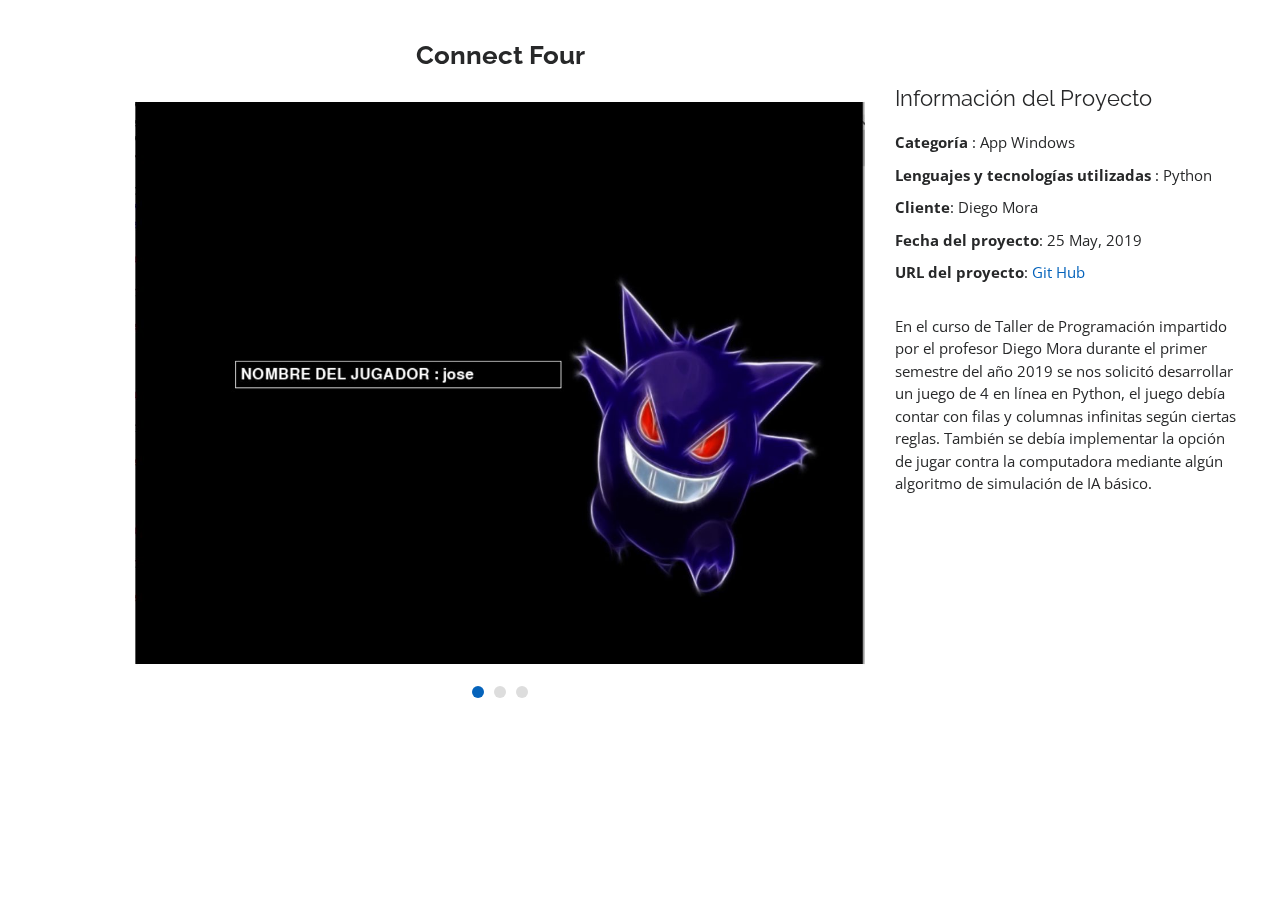
==== commit 66c7ea02: "Update" ====
--- a/MyResume/portfolio-details-connect-four.html
+++ b/MyResume/portfolio-details-connect-four.html
@@ -46,7 +46,7 @@
                 <div class="row">
 
                     <div class="col-lg-8">
-                        <h2 class="portfolio-title">This is an example of portfolio detail</h2>
+                        <h2 class="portfolio-title text-center">Connect Four</h2>
                         <div class="owl-carousel portfolio-details-carousel">
                             <img src="assets/img/portfolio/connect_four_1.jpg" class="img-fluid" alt="">
                             <img src="assets/img/portfolio/connect_four_2.jpg" class="img-fluid" alt="">
@@ -58,16 +58,15 @@
                         <h3>Información del Proyecto</h3>
                         <ul>
                             <li><strong>Categoría </strong>: App Windows</li>
-                            <li><strong>Cliente</strong>: Yuen Law</li>
-                            <li><strong>Fecha del proyecto</strong>: 04 May, 2020</li>
-                            <li><strong>URL del proyecto</strong>: <a href="https://github.com/JOQUINYD/Project1_AA">Git Hub</a></li>
+                            <li><strong>Lenguajes y tecnologías utilizadas </strong>: Python</li>
+                            <li><strong>Cliente</strong>: Diego Mora</li>
+                            <li><strong>Fecha del proyecto</strong>: 25 May, 2019</li>
+                            <li><strong>URL del proyecto</strong>: <a href="https://github.com/JoalG/Progra2Taller-ConnectFour" target="_blank">Git Hub</a></li>
                         </ul>
 
                         <p>
-                            En el curso de Análisis de Algoritmos impartido por el profesor Yuen Law durante el primer semestre del año 2020 se nos solicitó desarrollar un solucionador de Nonograms en Unity, el algoritmo debía utilizar la técnica de Backtracking para encontrar la
-                            solución.
-                            <br> Nonogram es un rompecabezas que consiste en colorear las celdas correctas de una cuadrícula, de acuerdo con los números a los lados de la misma, con el fin de revelar una imagen oculta.
-                        </p>
+                            En el curso de Taller de Programación impartido por el profesor Diego Mora durante el primer semestre del año 2019 se nos solicitó desarrollar un juego de 4 en línea en Python, el juego debía contar con filas y columnas infinitas según ciertas reglas.
+                            También se debía implementar la opción de jugar contra la computadora mediante algún algoritmo de simulación de IA básico. </p>
 
                     </div>
 
